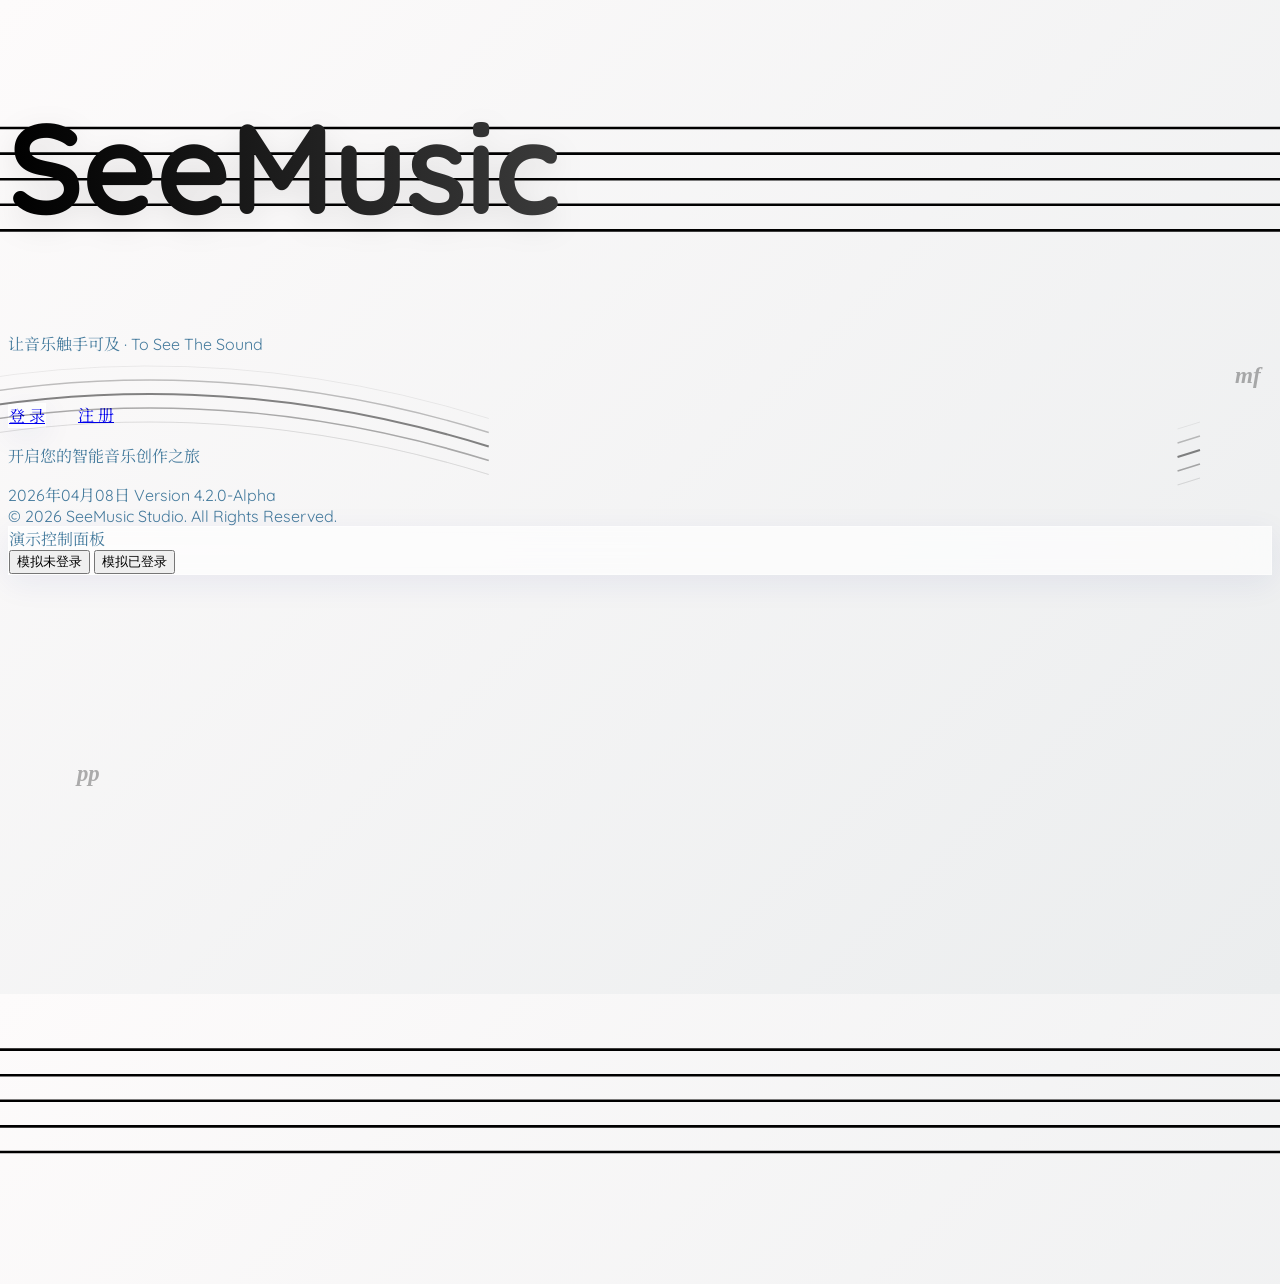
==== frontend/index.html @ 93f464c9 "Add files via upload" ====
<!DOCTYPE html>
<html lang="zh-CN">
<head>
<meta charset="utf-8"/>
<meta content="width=device-width, initial-scale=1.0" name="viewport"/>
<title>SeeMusic - 灵感之声，视界无限</title>
<script src="https://modao.cc/agent-py/static/source/js/tailwindcss.3.4.3.js"></script>
<script src="https://modao.cc/agent-py/static/source/js/iconify-icon.min.1.0.7.js"></script>
<link rel="stylesheet" href="index.css"/>
</head>
<body class="flex items-center justify-center">
<div id="decoration-container">
<svg class="absolute w-full h-full opacity-[0.05] top-0 pointer-events-none" viewbox="0 0 1000 1000">
<line stroke="#000000" stroke-width="2" x1="0" x2="1000" y1="100" y2="100"></line>
<line stroke="#000000" stroke-width="2" x1="0" x2="1000" y1="120" y2="120"></line>
<line stroke="#000000" stroke-width="2" x1="0" x2="1000" y1="140" y2="140"></line>
<line stroke="#000000" stroke-width="2" x1="0" x2="1000" y1="160" y2="160"></line>
<line stroke="#000000" stroke-width="2" x1="0" x2="1000" y1="180" y2="180"></line>
<line stroke="#000000" stroke-width="2" x1="0" x2="1000" y1="820" y2="820"></line>
<line stroke="#000000" stroke-width="2" x1="0" x2="1000" y1="840" y2="840"></line>
<line stroke="#000000" stroke-width="2" x1="0" x2="1000" y1="860" y2="860"></line>
<line stroke="#000000" stroke-width="2" x1="0" x2="1000" y1="880" y2="880"></line>
<line stroke="#000000" stroke-width="2" x1="0" x2="1000" y1="900" y2="900"></line>
</svg>
</div>

<main class="relative z-10 text-center flex flex-col items-center">
<div class="relative mb-20">
<svg class="ribbon-staff" fill="none" viewbox="0 0 1000 200" xmlns="http://www.w3.org/2000/svg">
<path class="ink-line" d="M-100 100 Q 150 20 400 100 T 900 100" opacity="0.6" stroke="black" stroke-width="1.5"></path>
<path class="ink-line" d="M-100 110 Q 150 30 400 110 T 900 110" opacity="0.4" stroke="black" stroke-width="1.2" style="animation-delay: -2s;"></path>
<path class="ink-line" d="M-100 90 Q 150 10 400 90 T 900 90" opacity="0.3" stroke="black" stroke-width="1" style="animation-delay: -5s;"></path>
<path class="ink-line" d="M-100 120 Q 150 40 400 120 T 900 120" opacity="0.15" stroke="black" stroke-width="0.8" style="animation-delay: -8s;"></path>
<path class="ink-line" d="M-100 80 Q 150 0 400 80 T 900 80" opacity="0.1" stroke="black" stroke-width="0.6" style="animation-delay: -12s;"></path>
</svg>
<h1 class="title-art relative z-10 select-none">SeeMusic</h1>
<p class="text-xl tracking-widest text-black/40 font-light -mt-4">让音乐触手可及 · To See The Sound</p>
</div>

<div class="relative w-[800px] h-[300px] flex items-center justify-center" id="content-container">
<div class="state-active transition-all duration-700" id="logged-out-view">
<div class="login-btn-group">
<a class="acrylic px-12 py-4 rounded-full text-lg font-medium border border-white/50 text-[#1d3557] btn-hover flex items-center gap-2" href="login.html?mode=login">
<iconify-icon icon="solar:login-3-bold-duotone"></iconify-icon> 登 录
                    </a>
<a class="bg-[#457b9d] px-12 py-4 rounded-full text-lg font-medium text-white btn-hover shadow-lg shadow-blue-200 flex items-center gap-2" href="login.html?mode=register">
<iconify-icon icon="solar:user-plus-bold-duotone"></iconify-icon> 注 册
                    </a>
</div>
<p class="mt-8 text-sm text-gray-400 italic">开启您的智能音乐创作之旅</p>
</div>

<div class="state-hidden transition-all duration-700 w-full h-full" id="logged-in-view">
<div class="arc-button left-[5%] top-[10%] group" onclick="window.location.href='transcription.html'">
<div class="acrylic w-40 h-40 rounded-3xl flex flex-col items-center justify-center btn-hover cursor-pointer border-t border-l border-white/80">
<iconify-icon class="text-5xl text-[#457b9d] mb-3" icon="solar:music-library-2-bold-duotone"></iconify-icon>
<span class="font-bold">智能扒谱</span>
<span class="text-[10px] opacity-40 mt-1 uppercase">AI Transcription</span>
</div>
</div>
<div class="arc-button left-[28%] top-[45%] group" onclick="window.location.href='singing_evaluation.html'">
<div class="acrylic w-40 h-40 rounded-3xl flex flex-col items-center justify-center btn-hover cursor-pointer border-t border-l border-white/80">
<iconify-icon class="text-5xl text-[#e63946] mb-3" icon="solar:microphone-large-bold-duotone"></iconify-icon>
<span class="font-bold">歌唱评估</span>
<span class="text-[10px] opacity-40 mt-1 uppercase">Vocal Analysis</span>
</div>
</div>
<div class="arc-button right-[28%] top-[45%] group" onclick="window.location.href='community.html'">
<div class="acrylic w-40 h-40 rounded-3xl flex flex-col items-center justify-center btn-hover cursor-pointer border-t border-l border-white/80">
<iconify-icon class="text-5xl text-[#457b9d] mb-3" icon="solar:users-group-rounded-bold-duotone"></iconify-icon>
<span class="font-bold">乐谱社区</span>
<span class="text-[10px] opacity-40 mt-1 uppercase">Score Community</span>
</div>
</div>
<div class="arc-button right-[5%] top-[10%] group" onclick="window.location.href='profile.html'">
    <div class="acrylic w-40 h-40 rounded-3xl flex flex-col items-center justify-center btn-hover cursor-pointer border-t border-l border-white/80">
        <img alt="User Avatar" class="w-12 h-12 rounded-full mb-3 border-2 border-white" src="https://api.dicebear.com/7.x/avataaars/svg?seed=Felix"/>
        <span class="font-bold">个人中心</span>
        <span class="text-[10px] opacity-40 mt-1 uppercase">User Center</span>
    </div>
</div>

<div class="absolute -bottom-10 left-0 w-full text-center text-sm text-gray-400 tracking-wider transition-all duration-500">
    <p>欢迎回来，<span class="text-[#457b9d] font-bold text-base ml-1">灵感创作者</span></p>
</div>
</main>

<footer class="fixed bottom-8 w-full px-12 flex justify-between items-center text-xs text-gray-400 tracking-widest uppercase">
<div class="flex items-center gap-6">
<span class="flex items-center gap-1"><iconify-icon icon="solar:calendar-bold"></iconify-icon> 2026年04月08日</span>
<span class="flex items-center gap-1"><iconify-icon icon="solar:cpu-bold"></iconify-icon> Version 4.2.0-Alpha</span>
</div>
<div class="flex items-center gap-4">
<span>© 2026 SeeMusic Studio. All Rights Reserved.</span>
</div>
</footer>

<div class="fixed top-8 right-8 acrylic p-4 rounded-2xl flex flex-col gap-3 z-50">
<div class="text-[10px] font-bold text-gray-400 uppercase mb-1">演示控制面板</div>
<button class="px-4 py-2 rounded-lg bg-[#457b9d] text-white text-xs transition-all ring-2 ring-blue-100" id="btn-mock-out" onclick="toggleLogin(false)">模拟未登录</button>
<button class="px-4 py-2 rounded-lg bg-white text-gray-600 text-xs hover:bg-gray-50 transition-all border border-gray-100" id="btn-mock-in" onclick="toggleLogin(true)">模拟已登录</button>
</div>

<script src="index.js"></script>
</body>
</html>
---- frontend/index.css ----
@import url('https://fonts.googleapis.com/css2?family=Noto+Serif+SC:wght@400;700&family=Quicksand:wght@300;500;700&display=swap');

:root {
    --primary-soft: #a8dadc;
    --accent-pink: #f1faee;
    --text-main: #457b9d;
    --wpf-acrylic: rgba(255, 255, 255, 0.65);
}

body {
    font-family: 'Quicksand', 'Noto Serif SC', sans-serif;
    overflow: hidden;
    background: linear-gradient(135deg, #fdfbfb 0%, #ebedee 100%);
    height: 100vh;
    color: var(--text-main);
}

/* WPF 亚克力效果 */
.acrylic {
    background: var(--wpf-acrylic);
    backdrop-filter: blur(20px);
    border: 1px solid rgba(255, 255, 255, 0.4);
    box-shadow: 0 8px 32px 0 rgba(31, 38, 135, 0.07);
}

/* 呼吸动效 */
@keyframes breathe {
    0%, 100% { transform: translateY(0) scale(1); opacity: 0.3; }
    50% { transform: translateY(-20px) scale(1.1); opacity: 0.6; }
}

/* 流动动效 */
@keyframes flow {
    from { stroke-dashoffset: 1000; }
    to { stroke-dashoffset: 0; }
}

.floating-note {
    position: absolute;
    pointer-events: none;
    z-index: 1;
    animation: breathe 8s ease-in-out infinite;
}

/* 墨色五线谱彩带 */
.ribbon-staff {
    position: absolute;
    top: 50%;
    left: 50%;
    transform: translate(-50%, -50%);
    width: 1400px;
    z-index: 2;
    opacity: 0.8;
    filter: blur(0.5px);
}

.ink-line {
    stroke-dasharray: 500;
    animation: flow 20s linear infinite;
}

/* 艺术标题 */
.title-art {
    font-size: 8rem;
    font-weight: 700;
    background: linear-gradient(to right, #000000, #434343, #000000);
    -webkit-background-clip: text;
    -webkit-text-fill-color: transparent;
    letter-spacing: -2px;
    filter: drop-shadow(0 10px 15px rgba(0,0,0,0.1));
}

/* 弧形布局按钮位置 */
.arc-button {
    transition: all 0.5s cubic-bezier(0.34, 1.56, 0.64, 1);
    position: absolute;
}

.login-btn-group {
    display: flex;
    gap: 2rem;
    margin-top: 3rem;
}

.btn-hover {
    transition: all 0.3s ease;
}
.btn-hover:hover {
    transform: translateY(-5px);
    box-shadow: 0 15px 30px rgba(69, 123, 157, 0.2);
}

/* 装饰元素容器 */
#decoration-container {
    position: absolute;
    width: 100%;
    height: 100%;
    top: 0;
    left: 0;
}

.state-active { opacity: 1; pointer-events: auto; transform: scale(1); }
.state-hidden { opacity: 0; pointer-events: none; transform: scale(0.9); position: absolute; }
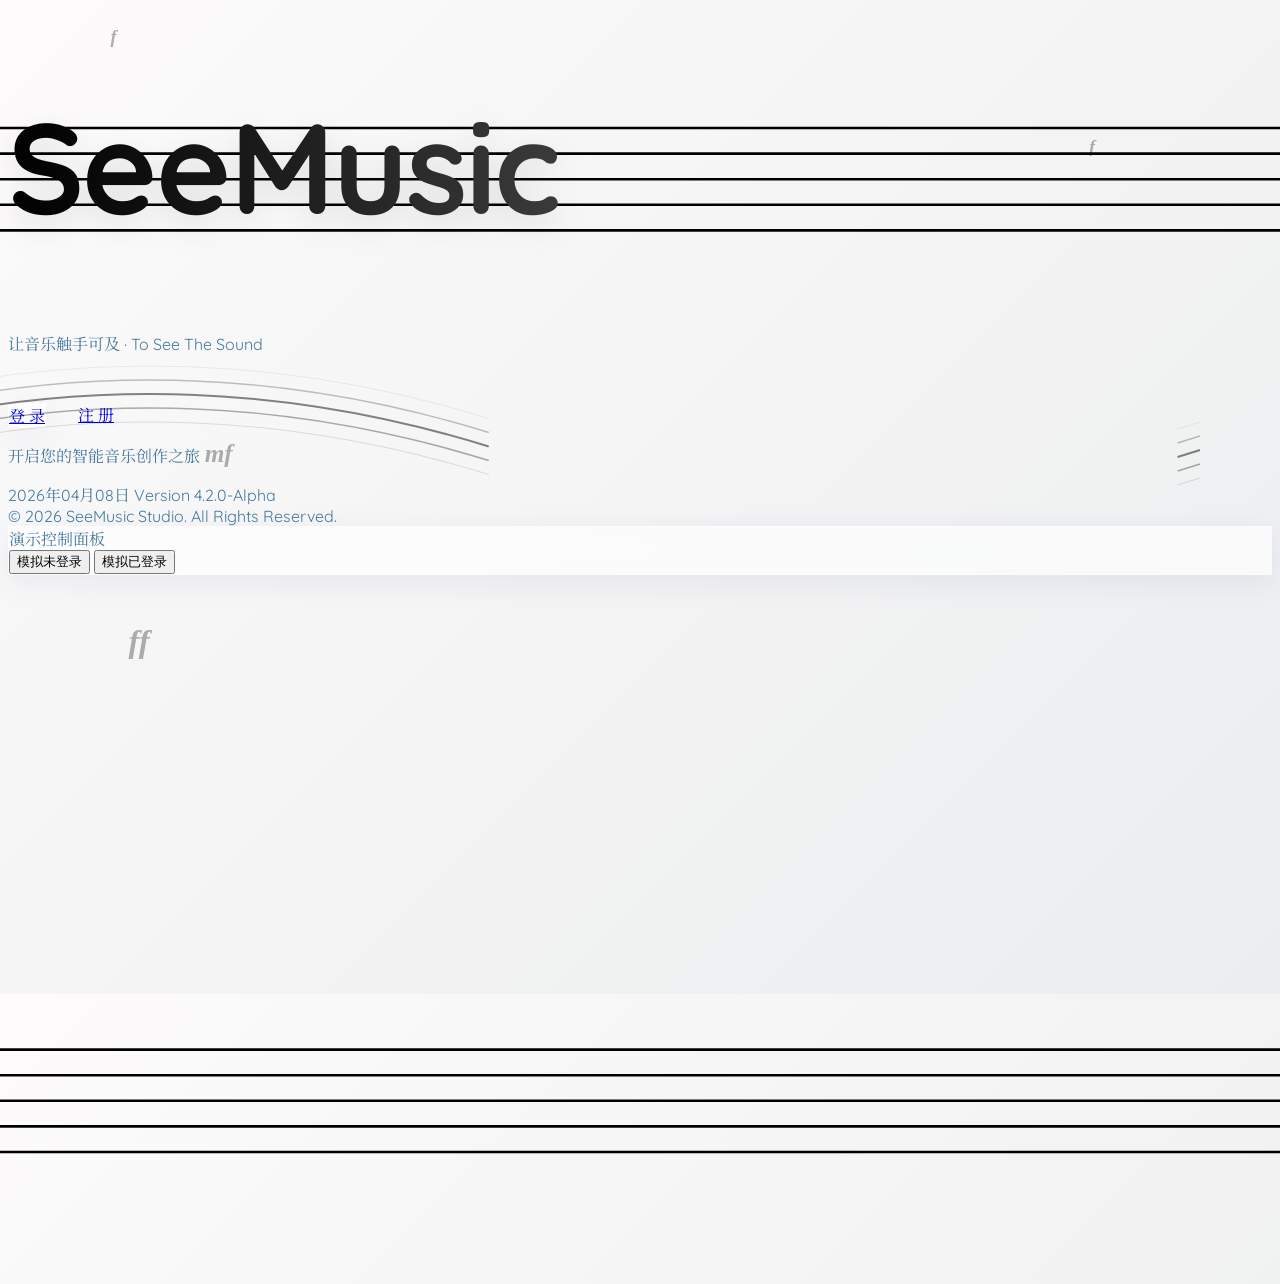
==== commit 4e314b98: "合并前端页面代码，放入文件夹" ====
--- a/frontend/index.html
+++ b/frontend/index.html
@@ -38,7 +38,7 @@
 </div>
 
 <div class="relative w-[800px] h-[300px] flex items-center justify-center" id="content-container">
-<div class="state-active transition-all duration-700" id="logged-out-view">
+<div class="state-hidden transition-all duration-700" id="logged-out-view">
 <div class="login-btn-group">
 <a class="acrylic px-12 py-4 rounded-full text-lg font-medium border border-white/50 text-[#1d3557] btn-hover flex items-center gap-2" href="login.html?mode=login">
 <iconify-icon icon="solar:login-3-bold-duotone"></iconify-icon> 登 录
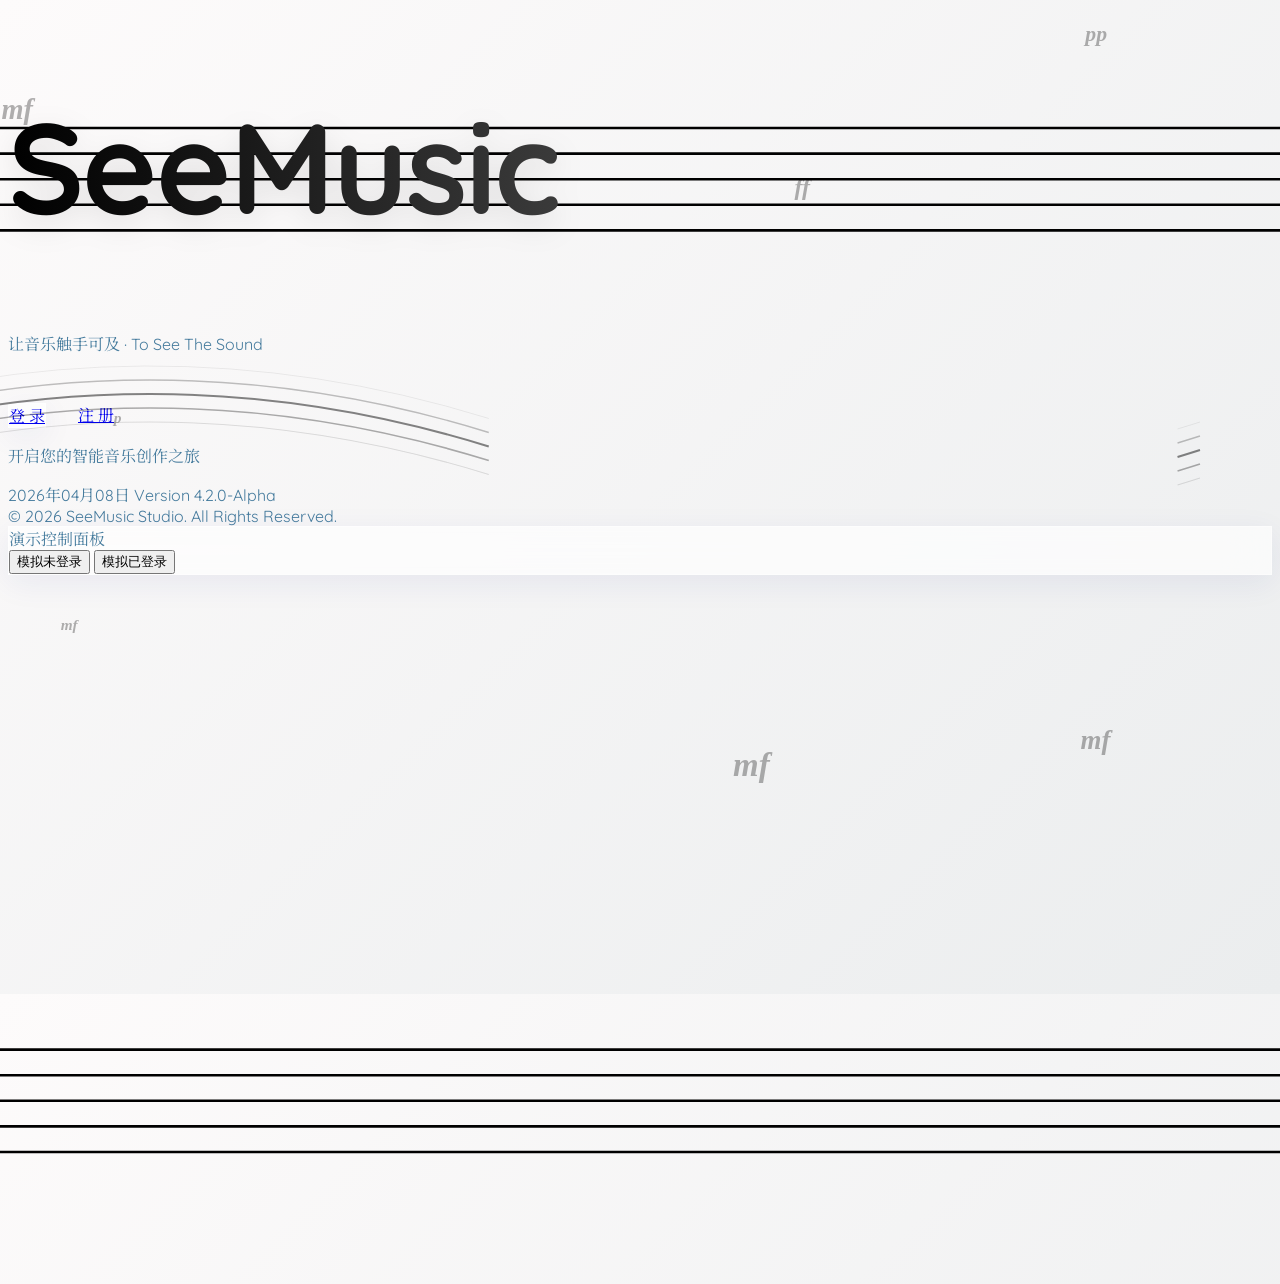
==== commit 79af667f: "所有前端" ====
--- a/frontend/index.html
+++ b/frontend/index.html
@@ -101,6 +101,7 @@
 <button class="px-4 py-2 rounded-lg bg-white text-gray-600 text-xs hover:bg-gray-50 transition-all border border-gray-100" id="btn-mock-in" onclick="toggleLogin(true)">模拟已登录</button>
 </div>
 
+<script src="app_common.js"></script>
 <script src="index.js"></script>
 </body>
 </html>
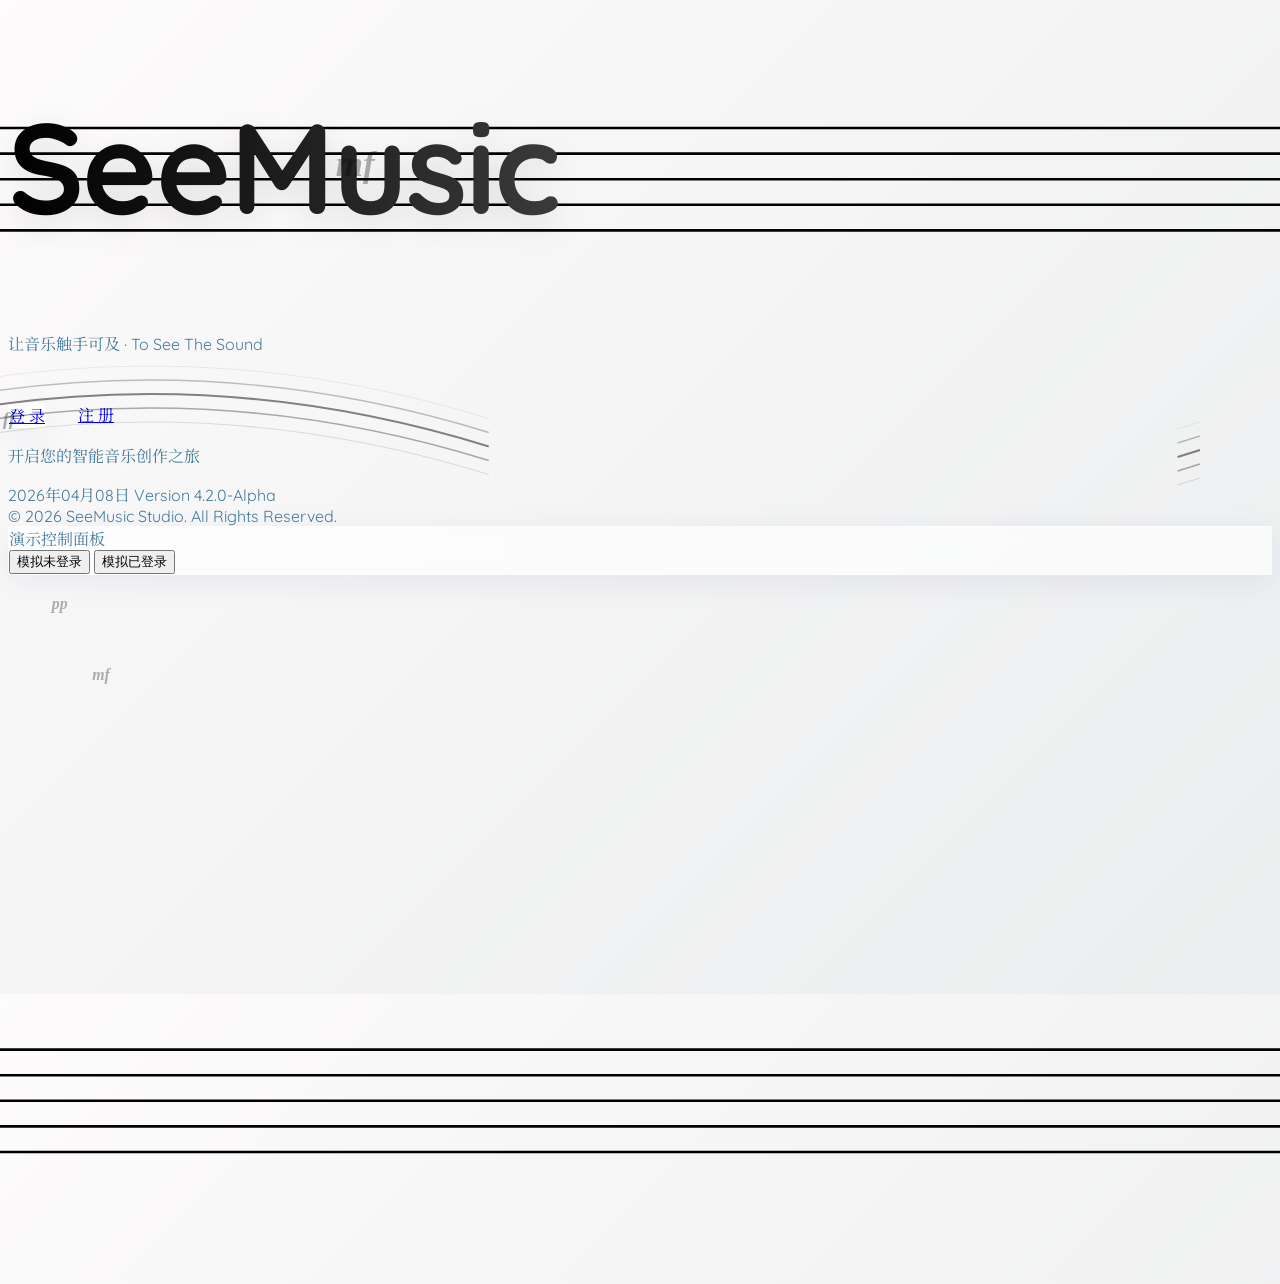
==== commit 0f3bb4f2: "保留本地所有修改代码" ====
--- a/frontend/index.html
+++ b/frontend/index.html
@@ -101,7 +101,6 @@
 <button class="px-4 py-2 rounded-lg bg-white text-gray-600 text-xs hover:bg-gray-50 transition-all border border-gray-100" id="btn-mock-in" onclick="toggleLogin(true)">模拟已登录</button>
 </div>
 
-<script src="app_common.js"></script>
 <script src="index.js"></script>
 </body>
-</html>+</html>
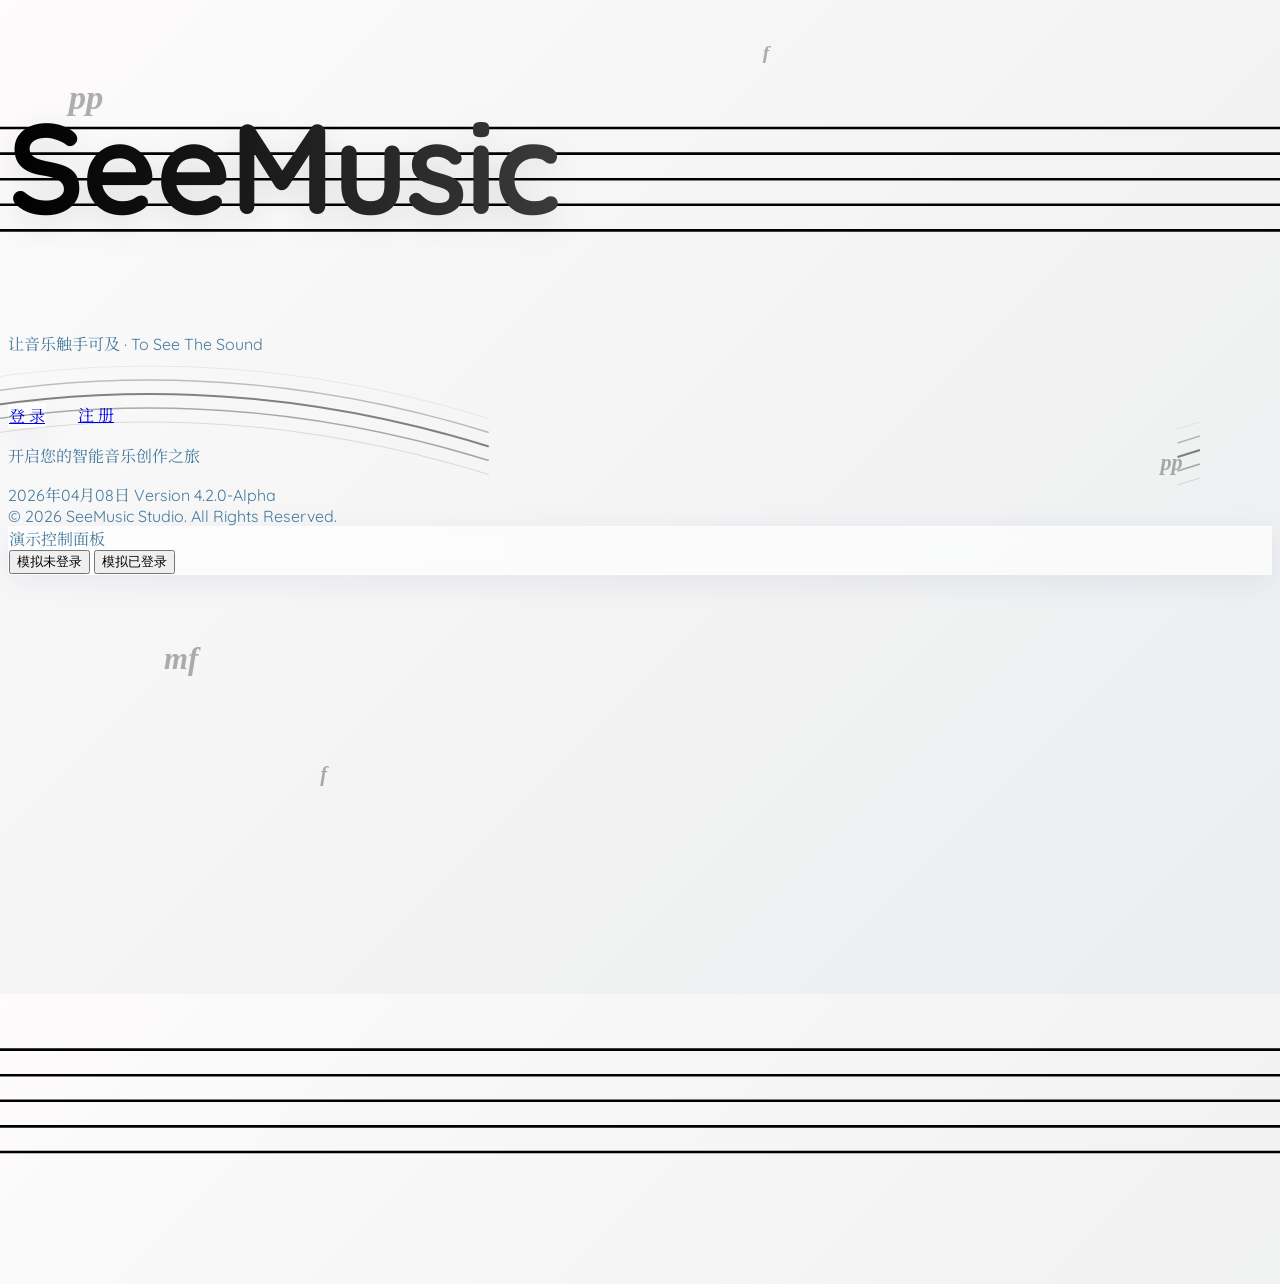
==== commit d1faf7d1: "Resolve merge conflicts and fully integrate community cover upload feature" ====
--- a/frontend/index.html
+++ b/frontend/index.html
@@ -101,6 +101,7 @@
 <button class="px-4 py-2 rounded-lg bg-white text-gray-600 text-xs hover:bg-gray-50 transition-all border border-gray-100" id="btn-mock-in" onclick="toggleLogin(true)">模拟已登录</button>
 </div>
 
+<script src="app_common.js"></script>
 <script src="index.js"></script>
 </body>
 </html>
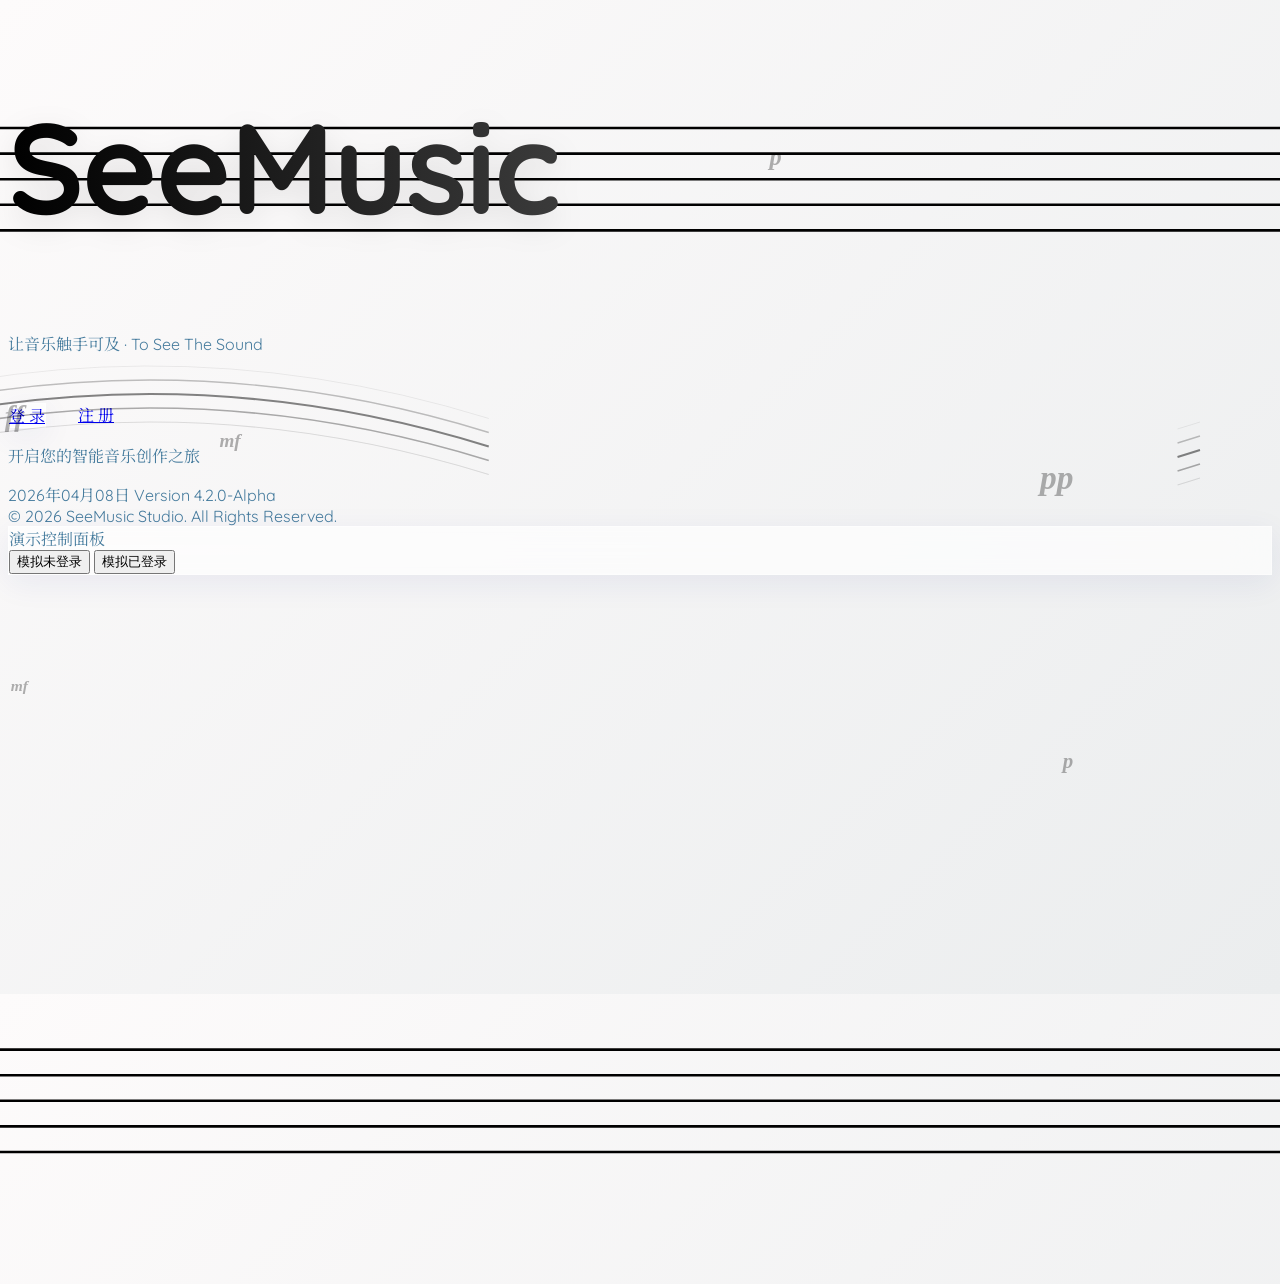
==== commit f0aed9b3: "再次修改" ====
--- a/frontend/index.html
+++ b/frontend/index.html
@@ -101,7 +101,7 @@
 <button class="px-4 py-2 rounded-lg bg-white text-gray-600 text-xs hover:bg-gray-50 transition-all border border-gray-100" id="btn-mock-in" onclick="toggleLogin(true)">模拟已登录</button>
 </div>
 
-<script src="app_common.js"></script>
+<script src="app_common.js?v=20260429-shared-app-v1"></script>
 <script src="index.js"></script>
 </body>
 </html>
